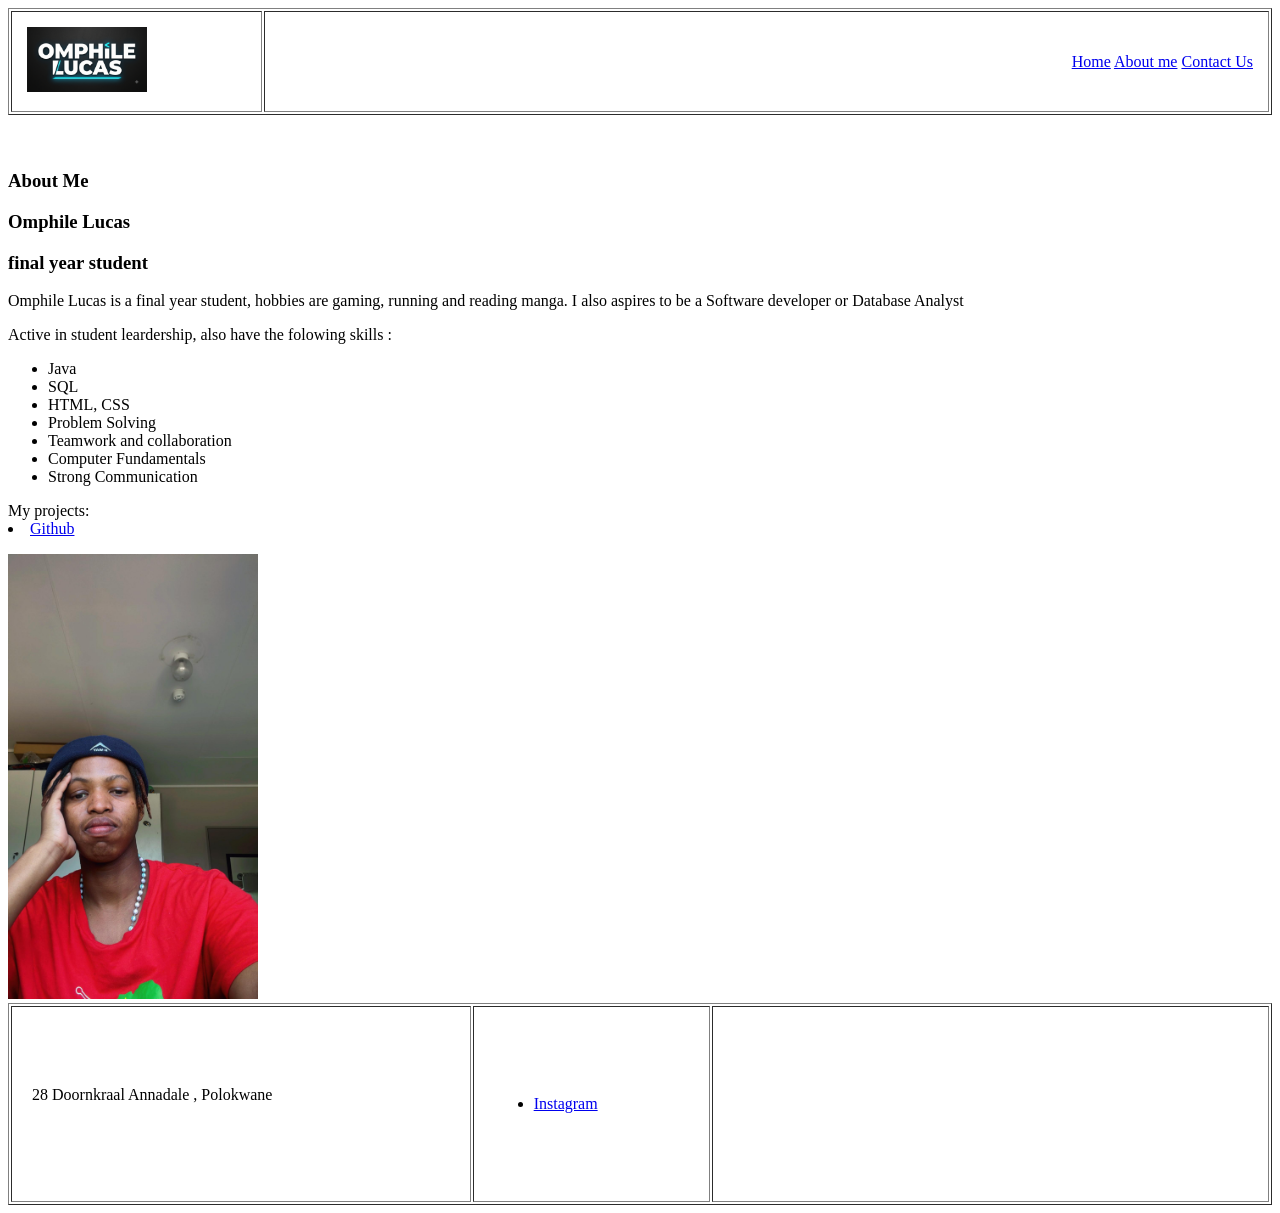
==== about.html @ 090fc265 "Initial commit" ====
<!DOCTYPE html>

<html>
    <head>
        <title>About Me</title>
        <meta charset="UTF-8">
        <meta name="viewport" content="width=device-width, initial-scale=1.0">
    </head>
    <body>
         <header>
    <section>
      <table border="1" width="100%" cellpadding="15">
         <tr>
         <td width="20%">
        <img src="Logo.png" alt="Lutricia Ngomane Logo" width="120">
      </td>

          <td align="right">
            <a href="index.html">Home</a>
          
            <a href="about.html">About me</a>
            
            <a href="contact.html">Contact Us</a>
          </td>
        </tr>
      </table>
    </section>
  </header>
        <br><br>

  <section>

    <article>
      <h1>About Me</h1>

       <h1>Omphile Lucas</h1>

            <h3>final year student</h3>

            <p>
             Omphile Lucas is a final year student, hobbies are gaming, running and reading manga. I also aspires to be a Software developer or Database Analyst
            </p>

            <p>
              Active in student leardership, also have the folowing skills : 

              <ul>
                <li>Java</li>
                <li>SQL</li>
                <li>HTML, CSS</li>
                <li>Problem Solving</li>
                <li>Teamwork and collaboration</li>
                <li>Computer Fundamentals</li>
                <li>Strong Communication</li>
              </ul>
            </p>
          My projects: <li><a href="https://github.com/Omphile-coder">Github</a></li>
      </p>

      <img src="my_image.jpeg" width="250">
    </article>

  </section>
          <footer>

    <section>
      <table border="1" width="100%" cellpadding="20">
        <tr>

          <td>
           28 Doornkraal Annadale , Polokwane
            <br><br>

          </td>

          <td>
              <ul><li><a href="https://www.instagram.com/the_life_of_lucas_?igsh=cTVqenc1dmN2eDYw&utm_source=qr"> Instagram</a></li>
          

              </ul>
      </td>

          <td align="center">
         <div class="footer-right">
            <iframe 
                src="https://www.google.com/maps?q=28%20Doornkraal&output=embed" 
                width="300" 
                height="150" 
                style="border:0;" 
                allowfullscreen="" 
                loading="lazy">
            </iframe>
        </div>
          </td>

        </tr>
      </table>
    </section>

  </footer>
    </body>
</html>
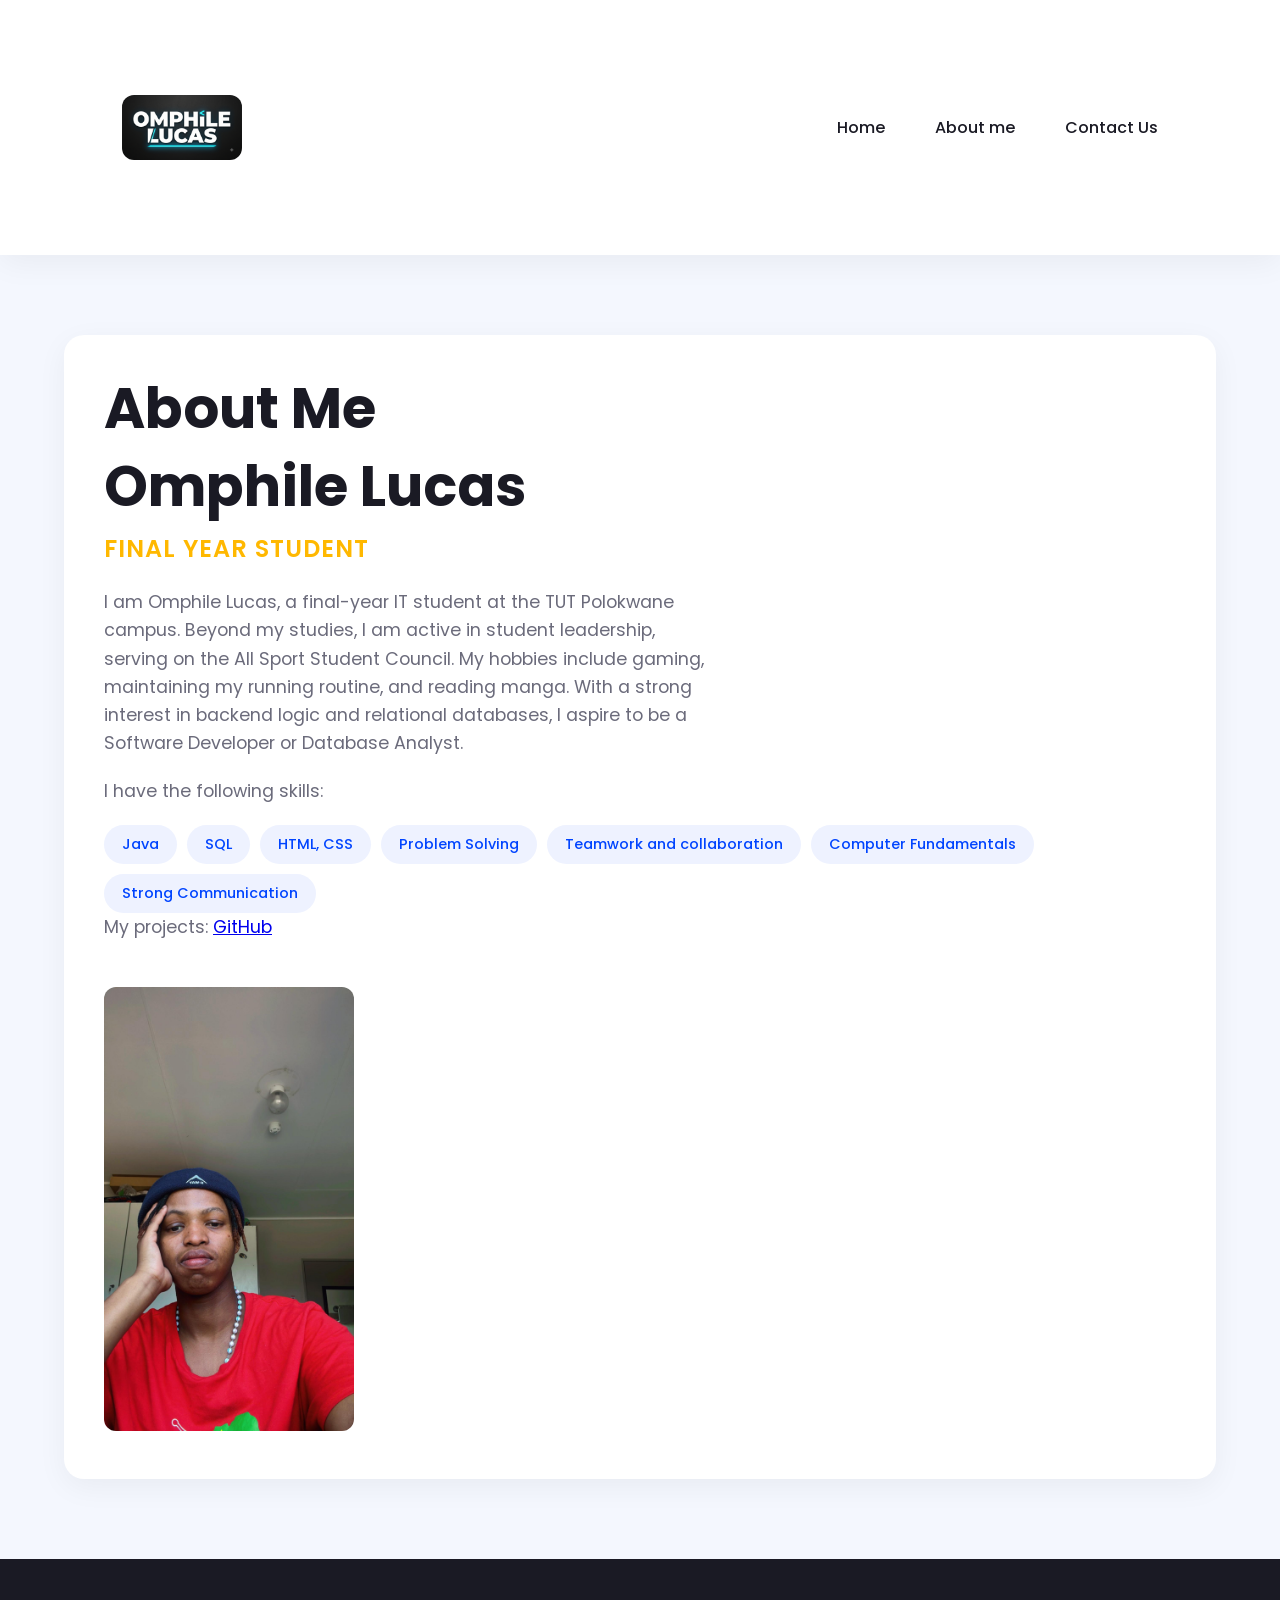
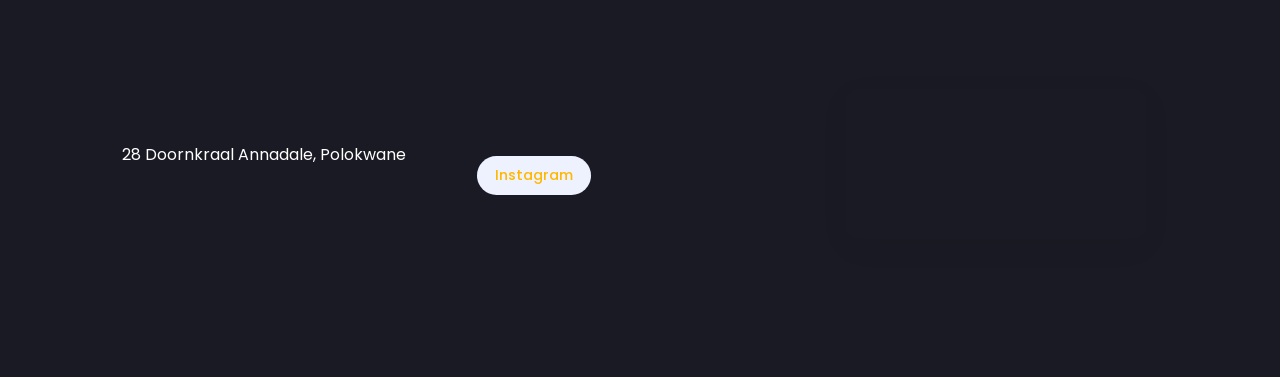
==== commit 44076ccf: "Added CSS styling" ====
--- a/about.html
+++ b/about.html
@@ -1,50 +1,39 @@
 <!DOCTYPE html>
+<html lang="en">
+<head>
+    <title>About Me</title>
+    <meta charset="UTF-8">
+    <meta name="viewport" content="width=device-width, initial-scale=1.0">
+    <link rel="stylesheet" href="style.css">
+</head>
+<body>
+    <header>
+        <section>
+            <div class="nav-container">
+                <img src="Logo.png" alt="Omphile Lucas Logo" width="120">
+                <input type="checkbox" id="menu-toggle" class="menu-toggle">
+                <label for="menu-toggle" class="hamburger">&#9776;</label>
+                <nav class="nav-links">
+                    <a href="index.html">Home</a>
+                    <a href="about.html">About me</a>
+                    <a href="contact.html">Contact Us</a>
+                </nav>
+            </div>
+        </section>
+    </header>
 
-<html>
-    <head>
-        <title>About Me</title>
-        <meta charset="UTF-8">
-        <meta name="viewport" content="width=device-width, initial-scale=1.0">
-    </head>
-    <body>
-         <header>
     <section>
-      <table border="1" width="100%" cellpadding="15">
-         <tr>
-         <td width="20%">
-        <img src="Logo.png" alt="Lutricia Ngomane Logo" width="120">
-      </td>
-
-          <td align="right">
-            <a href="index.html">Home</a>
-          
-            <a href="about.html">About me</a>
-            
-            <a href="contact.html">Contact Us</a>
-          </td>
-        </tr>
-      </table>
-    </section>
-  </header>
-        <br><br>
-
-  <section>
-
-    <article>
-      <h1>About Me</h1>
-
-       <h1>Omphile Lucas</h1>
-
-            <h3>final year student</h3>
-
+        <article>
+            <h1>About Me</h1>
+            <h1>Omphile Lucas</h1>
+            <h3>Final Year Student</h3>
             <p>
-             Omphile Lucas is a final year student, hobbies are gaming, running and reading manga. I also aspires to be a Software developer or Database Analyst
+                I am Omphile Lucas, a final-year IT student at the TUT Polokwane campus. Beyond my studies, I am active in student leadership, serving on the All Sport Student Council. My hobbies include gaming, maintaining my running routine, and reading manga. With a strong interest in backend logic and relational databases, I aspire to be a Software Developer or Database Analyst.
             </p>
-
             <p>
-              Active in student leardership, also have the folowing skills : 
-
-              <ul>
+                I have the following skills:
+            </p>
+            <ul>
                 <li>Java</li>
                 <li>SQL</li>
                 <li>HTML, CSS</li>
@@ -52,51 +41,42 @@
                 <li>Teamwork and collaboration</li>
                 <li>Computer Fundamentals</li>
                 <li>Strong Communication</li>
-              </ul>
+            </ul>
+            <p>
+                My projects: <a href="https://github.com/Omphile-coder" target="_blank">GitHub</a>
             </p>
-          My projects: <li><a href="https://github.com/Omphile-coder">Github</a></li>
-      </p>
-
-      <img src="my_image.jpeg" width="250">
-    </article>
-
-  </section>
-          <footer>
-
-    <section>
-      <table border="1" width="100%" cellpadding="20">
-        <tr>
-
-          <td>
-           28 Doornkraal Annadale , Polokwane
-            <br><br>
-
-          </td>
-
-          <td>
-              <ul><li><a href="https://www.instagram.com/the_life_of_lucas_?igsh=cTVqenc1dmN2eDYw&utm_source=qr"> Instagram</a></li>
-          
-
-              </ul>
-      </td>
-
-          <td align="center">
-         <div class="footer-right">
-            <iframe 
-                src="https://www.google.com/maps?q=28%20Doornkraal&output=embed" 
-                width="300" 
-                height="150" 
-                style="border:0;" 
-                allowfullscreen="" 
-                loading="lazy">
-            </iframe>
-        </div>
-          </td>
-
-        </tr>
-      </table>
+            <br>
+            <img src="my_image.jpeg" alt="Omphile Lucas" width="250">
+        </article>
     </section>
 
-  </footer>
-    </body>
-</html>
+    <footer>
+        <section>
+            <table width="100%">
+                <tr>
+                    <td>
+                        28 Doornkraal Annadale, Polokwane<br><br>
+                    </td>
+                    <td>
+                        <ul>
+                            <li><a href="https://www.instagram.com/the_life_of_lucas_?igsh=cTVqenc1dmN2eDYw&utm_source=qr" target="_blank">Instagram</a></li>
+                        </ul>
+                    </td>
+                    <td align="center">
+                        <div class="footer-right">
+                            <iframe 
+                                src="https://maps.google.com/maps?q=28+Doornkraal+Annadale,+Polokwane&t=&z=13&ie=UTF8&iwloc=&output=embed" 
+                                width="300" 
+                                height="150" 
+                                style="border:0;" 
+                                allowfullscreen="" 
+                                loading="lazy">
+                            </iframe>
+                        </div>
+                    </td>
+                </tr>
+            </table>
+        </section>
+    </footer>
+</body>
+</html>
--- a/style.css
+++ b/style.css
@@ -0,0 +1,275 @@
+@import url('https://fonts.googleapis.com/css2?family=Poppins:wght@300;400;500;600;700&display=swap');
+
+html {
+    scroll-behavior: smooth;
+}
+
+* {
+    margin: 0;
+    padding: 0;
+    box-sizing: border-box;
+}
+
+body {
+    font-family: 'Poppins', sans-serif;
+    background-color: #f4f7fe; 
+    color: #1a1a24; 
+    line-height: 1.6;
+    overflow-x: hidden;
+}
+
+/* Make images and videos responsive */
+img, video {
+    max-width: 100%;
+    height: auto;
+    border-radius: 12px;
+}
+
+/* 
+   1. TYPOGRAPHY
+*/
+h1 {
+    font-size: 3.5rem;
+    font-weight: 700;
+    line-height: 1.2;
+    margin-bottom: 10px;
+}
+
+h3 {
+    font-size: 1.5rem;
+    color: #ffb800; 
+    font-weight: 600;
+    margin-bottom: 20px;
+    text-transform: uppercase;
+    letter-spacing: 1px;
+}
+
+p {
+    color: #6b6b7b; 
+    font-size: 1.1rem;
+    margin-bottom: 20px;
+    max-width: 600px;
+}
+
+/*
+   3. OVERRIDING INLINE TABLE STYLES
+*/
+table[border="1"], table, td, tr {
+    border: none !important;
+    border-collapse: collapse;
+}
+
+/*
+   4. NAVIGATION / HEADER
+ */
+header {
+    background-color: #ffffff;
+    padding: 15px 5%;
+    box-shadow: 0 8px 30px rgba(0, 0, 0, 0.05);
+    position: sticky;
+    top: 0;
+    z-index: 100;
+}
+
+header table {
+    width: 100%;
+}
+
+header td {
+    vertical-align: middle;
+}
+
+header a {
+    text-decoration: none;
+    color: #1a1a24;
+    font-weight: 500;
+    margin-left: 30px;
+    font-size: 1rem;
+    transition: all 0.3s ease;
+}
+
+/* Hover effects for links */
+header a:hover {
+    color: #0044ff; /* Primary blue color */
+}
+
+/*
+   5. MAIN CONTENT SECTIONS
+ */
+section {
+    padding: 80px 5%;
+}
+
+article {
+    background: #ffffff;
+    padding: 40px;
+    border-radius: 20px;
+    box-shadow: 0 8px 30px rgba(0, 0, 0, 0.05);
+}
+
+/* Styling the Skills List */
+ul {
+    list-style-type: none;
+    padding: 0;
+    margin-top: 15px;
+    display: flex;
+    flex-wrap: wrap;
+    gap: 10px;
+}
+
+ul li {
+    background-color: #eef2ff;
+    color: #0044ff;
+    padding: 8px 18px;
+    border-radius: 30px;
+    font-size: 0.9rem;
+    font-weight: 500;
+    transition: transform 0.2s ease;
+}
+
+ul li:hover {
+    transform: translateY(-3px);
+    background-color: #0044ff;
+    color: #ffffff;
+}
+
+/* Flexbox for About Section */
+#about table tr {
+    display: flex;
+    flex-direction: column-reverse; 
+    align-items: center;
+    gap: 40px;
+}
+
+#about td {
+    width: 100%;
+    text-align: center;
+}
+
+#about img {
+    border-radius: 20px;
+    box-shadow: 10px 10px 0px #ffb800;
+    border: 4px solid #ffffff;
+}
+
+/*
+   6. FORMS / CONTACT SECTION
+ */
+label {
+    font-weight: 600;
+    color: #1a1a24;
+    font-size: 1.1rem;
+}
+
+/*
+   7. FOOTER
+ */
+footer {
+    background-color: #1a1a24;
+    color: #ffffff;
+    padding: 50px 5%;
+    margin-top: auto;
+}
+
+footer table tr {
+    display: flex;
+    flex-direction: column;
+    gap: 30px;
+    text-align: center;
+}
+
+footer a {
+    color: #ffb800;
+    text-decoration: none;
+    transition: color 0.3s;
+}
+
+footer a:hover {
+    color: #ffffff;
+}
+
+.footer-right iframe {
+    border-radius: 12px;
+    box-shadow: 0 8px 30px rgba(0, 0, 0, 0.05);
+    width: 100%;
+    max-width: 300px;
+}
+
+/*
+   8. MEDIA QUERIES 
+ */
+@media (min-width: 768px) {
+    
+    
+    #about table tr {
+        flex-direction: row; 
+        justify-content: space-between;
+    }
+    
+    #about td:first-child {
+        text-align: left;
+        width: 60%;
+    }
+    
+    #about td:last-child {
+        width: 40%;
+    }
+    
+    footer table tr {
+        flex-direction: row;
+        justify-content: space-between;
+        align-items: center;
+        text-align: left;
+    }
+    
+    footer td {
+        width: 33.33%;
+    }
+}
+/* --- Hamburger Menu CSS --- */
+.nav-container {
+    display: flex;
+    justify-content: space-between;
+    align-items: center;
+    width: 100%;
+}
+
+.menu-toggle {
+    display: none; /* Hide the actual checkbox */
+}
+
+.hamburger {
+    display: none;
+    font-size: 2rem;
+    cursor: pointer;
+}
+
+.nav-links {
+    display: flex;
+    gap: 20px;
+}
+
+/* Mobile Menu Logic */
+@media (max-width: 767px) {
+    .hamburger {
+        display: block; /* Show hamburger icon on mobile */
+    }
+
+    .nav-links {
+        display: none; /* Hide links by default on mobile */
+        flex-direction: column;
+        position: absolute;
+        top: 100%;
+        right: 0;
+        background-color: #ffffff;
+        width: 100%;
+        text-align: center;
+        padding: 20px 0;
+        box-shadow: 0 8px 30px rgba(0, 0, 0, 0.05);
+    }
+
+    /* When checkbox is checked, show the menu */
+    .menu-toggle:checked ~ .nav-links {
+        display: flex;
+    }
+}
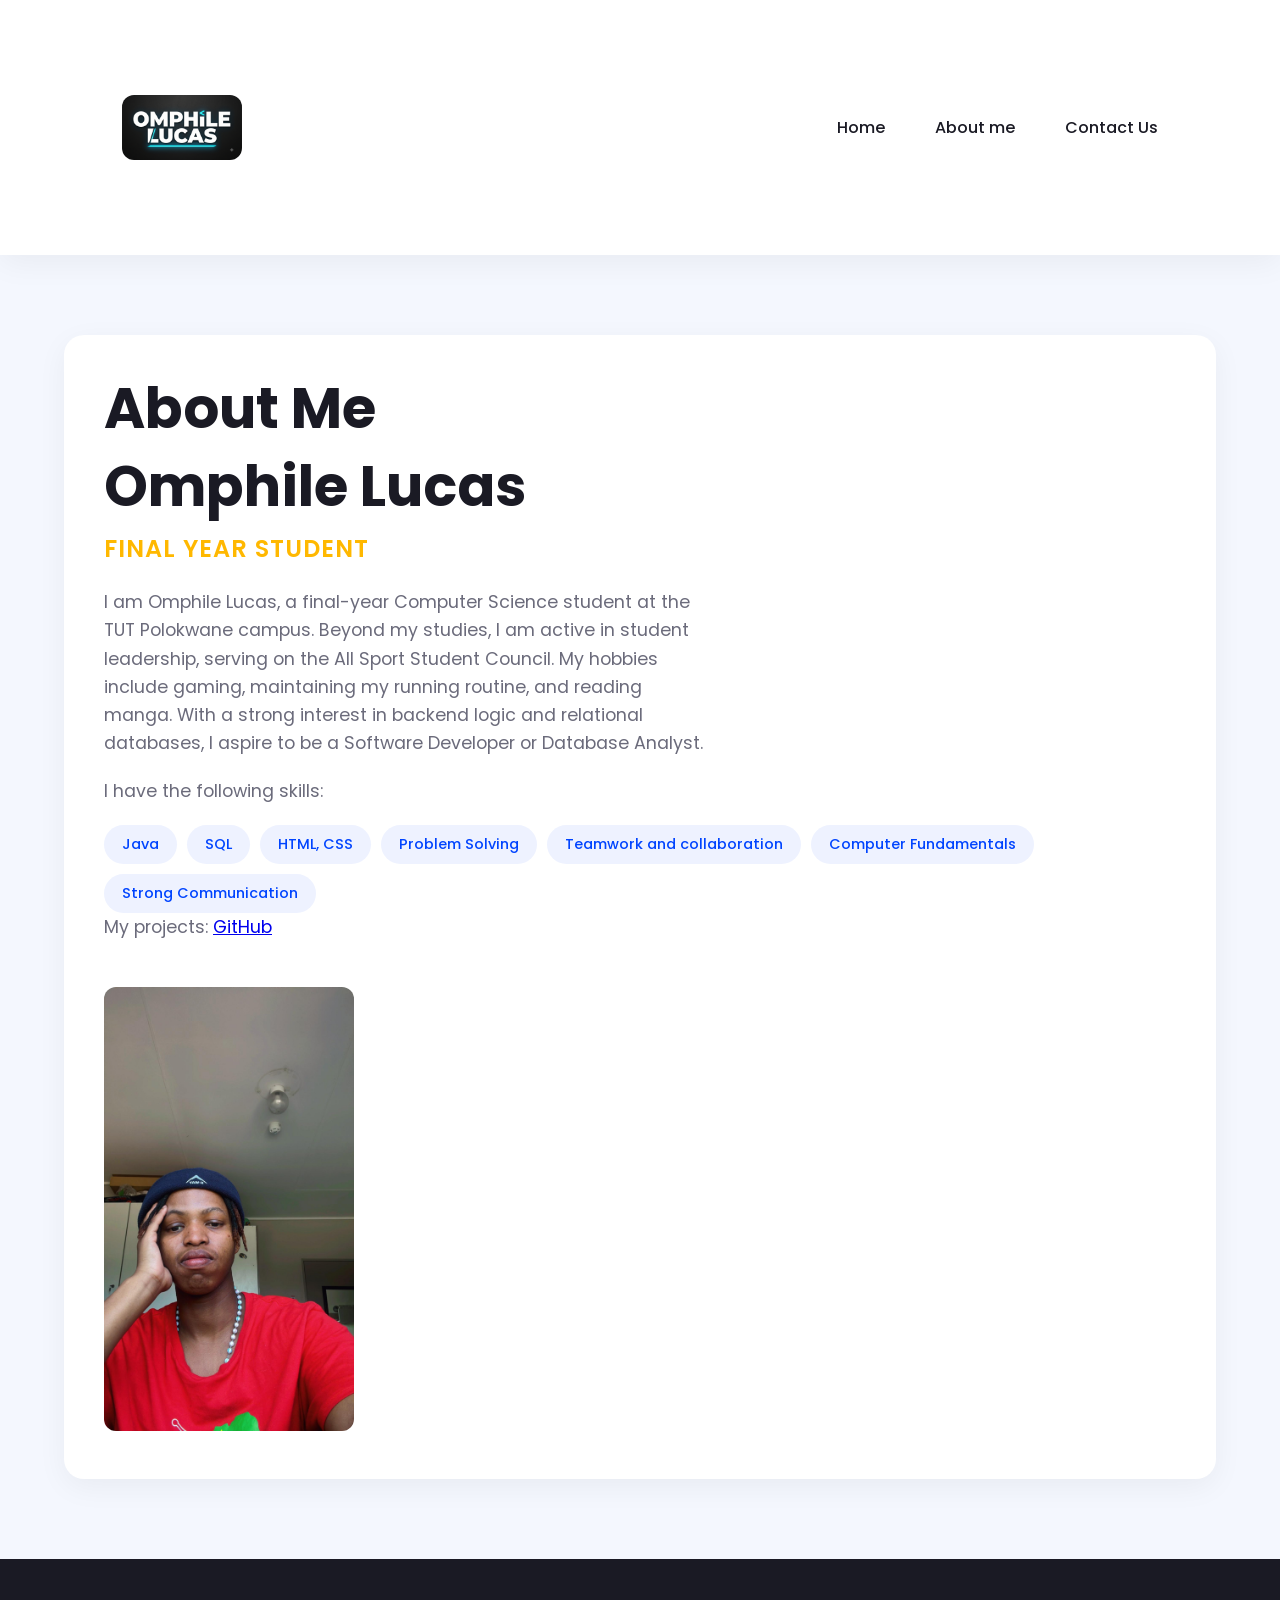
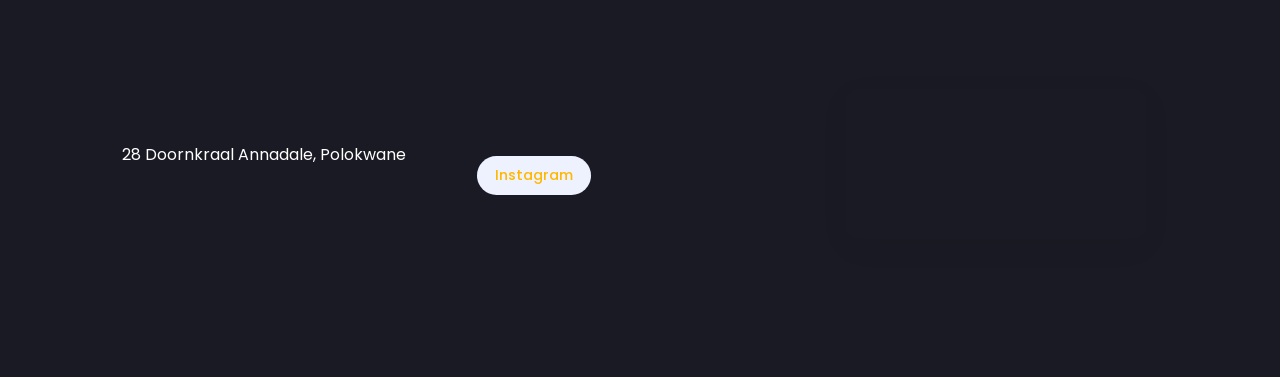
==== commit 824be841: "Update degree from IT to Computer Science" ====
--- a/about.html
+++ b/about.html
@@ -28,7 +28,7 @@
             <h1>Omphile Lucas</h1>
             <h3>Final Year Student</h3>
             <p>
-                I am Omphile Lucas, a final-year IT student at the TUT Polokwane campus. Beyond my studies, I am active in student leadership, serving on the All Sport Student Council. My hobbies include gaming, maintaining my running routine, and reading manga. With a strong interest in backend logic and relational databases, I aspire to be a Software Developer or Database Analyst.
+                I am Omphile Lucas, a final-year Computer Science student at the TUT Polokwane campus. Beyond my studies, I am active in student leadership, serving on the All Sport Student Council. My hobbies include gaming, maintaining my running routine, and reading manga. With a strong interest in backend logic and relational databases, I aspire to be a Software Developer or Database Analyst.
             </p>
             <p>
                 I have the following skills:
@@ -79,4 +79,4 @@
         </section>
     </footer>
 </body>
-</html>+</html>
